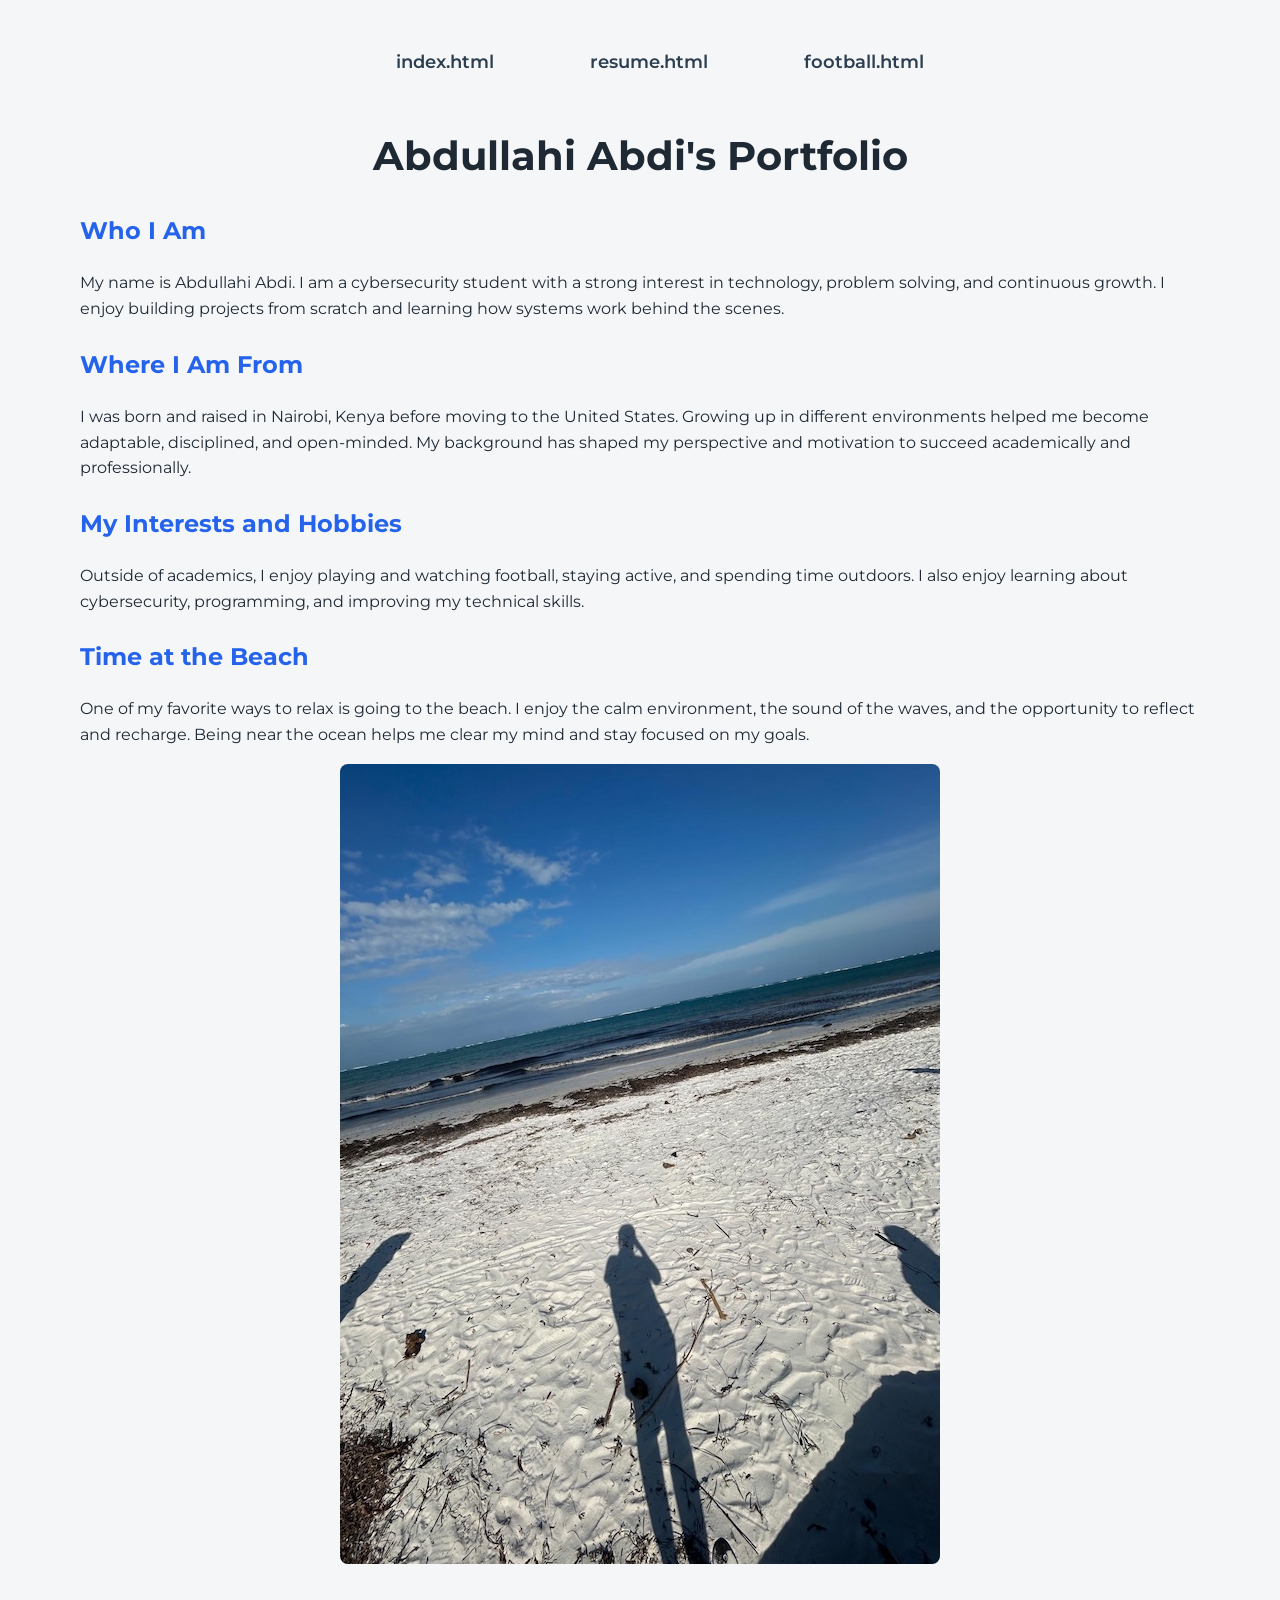
==== index.html @ db38637d "changes" ====
<!DOCTYPE html>
<html lang="en">
  <head>
    <meta charset="UTF-8">
    <title>Abdullahi Abdi - Project 1</title>
    <link rel="stylesheet" href="css/reset.css">
    <link rel="stylesheet" href="css/style.css">
  </head>

  <body id="index-page">
    <nav>
  <ul>
    <li><a href="index.html">index.html</a></li>
    <li><a href="resume.html">resume.html</a></li>
    <li><a href="football.html">football.html</a></li>
  </ul>
</nav>

    <h1>Abdullahi Abdi's Portfolio</h1>

    <h2>Who I Am</h2>
    <p>
    My name is Abdullahi Abdi. I am a cybersecurity student with a strong interest 
    in technology, problem solving, and continuous growth. I enjoy building projects 
    from scratch and learning how systems work behind the scenes.
  </p>

  <h2>Where I Am From</h2>
  <p>
    I was born and raised in Nairobi, Kenya before moving to the United States. 
    Growing up in different environments helped me become adaptable, disciplined, 
    and open-minded. My background has shaped my perspective and motivation to 
    succeed academically and professionally.
  </p>

  <h2>My Interests and Hobbies</h2>
  <p>
    Outside of academics, I enjoy playing and watching football, staying active, 
    and spending time outdoors. I also enjoy learning about cybersecurity, 
    programming, and improving my technical skills.
  </p>
  <h2>Time at the Beach</h2>
  <p>
    One of my favorite ways to relax is going to the beach. I enjoy the calm 
    environment, the sound of the waves, and the opportunity to reflect and 
    recharge. Being near the ocean helps me clear my mind and stay focused 
    on my goals.
  </p>

  <img src="../media/6b4aa15f-7841-44d1-94ff-e7f0ac69c2a6.JPG" alt="Beach view showing ocean and sand where I enjoy relaxing">

</body>
</html>
---- css/style.css ----
@import url('https://fonts.googleapis.com/css2?family=Montserrat:wght@400;600&display=swap');

body {
  font-family: 'Montserrat', Arial, sans-serif;
  background: #f4f6f8;
  color: #1f2933;
  line-height: 1.6;
  padding: 2rem;
}

nav {
  display: flex;
  justify-content: center;
  margin-bottom: 2rem;
}

nav ul {
  list-style: none;
  display: flex;
  gap: 2rem;
}

nav li {
  display: inline;
}

nav a {
  text-decoration: none;
  color: #1f2933;
  font-weight: 600;
  font-size: 1.1rem;
  padding: 0.5rem 1rem;
}

nav a:hover {
  color: #2563eb;
}

nav ul {
  list-style: none;
}

nav li {
  display: inline-block;
  margin: 0 1rem;
}

nav a {
  text-decoration: none;
  color: #1f2933;
  font-weight: 600;
  font-size: 1.1rem;
}

nav a:hover {
  color: #2563eb;
}

h1 {
  text-align: center;
  margin-bottom: 1rem;
}

h2 {
  margin-top: 1.5rem;
  color: #2563eb;
}

section {
  margin-bottom: 2rem;
  padding: 1rem;
  background: white;
  border-radius: 0.5rem;
}

img {
  max-width: 60%;
  display: block;
  margin: 1rem auto;
  border-radius: 0.5rem;
}

@media (max-width: 768px) {
  body {
    padding: 1rem;
  }

  img {
    max-width: 90%;
  }

  nav li {
    display: block;
    margin: 0.5rem 0;
  }
}
#index-page {
  max-width: 70rem;
  margin: 0 auto;
}

#index-page h1 {
  font-size: 2.5rem;
}

#index-page section {
  border-left: 0.4rem solid #2563eb;
}

#resume-page {
  max-width: 60rem;
  margin: 0 auto;
}

#resume-page h2 {
  font-size: 1.6rem;
}

#resume-page section {
  background: #eef2f7;
}

#football-page {
  max-width: 65rem;
  margin: 0 auto;
}

#football-page h1 {
  color: #1d4ed8;
}

#football-page img {
  border: 0.3rem solid #1d4ed8;
}
nav a {
  font-weight: 600;
  color: #2c3e50;
  padding: 0.6rem 1rem;
  border-radius: 0.5rem;
  transition: background 0.3s;
}

nav a:hover {
  background: #e6ebf1;
}
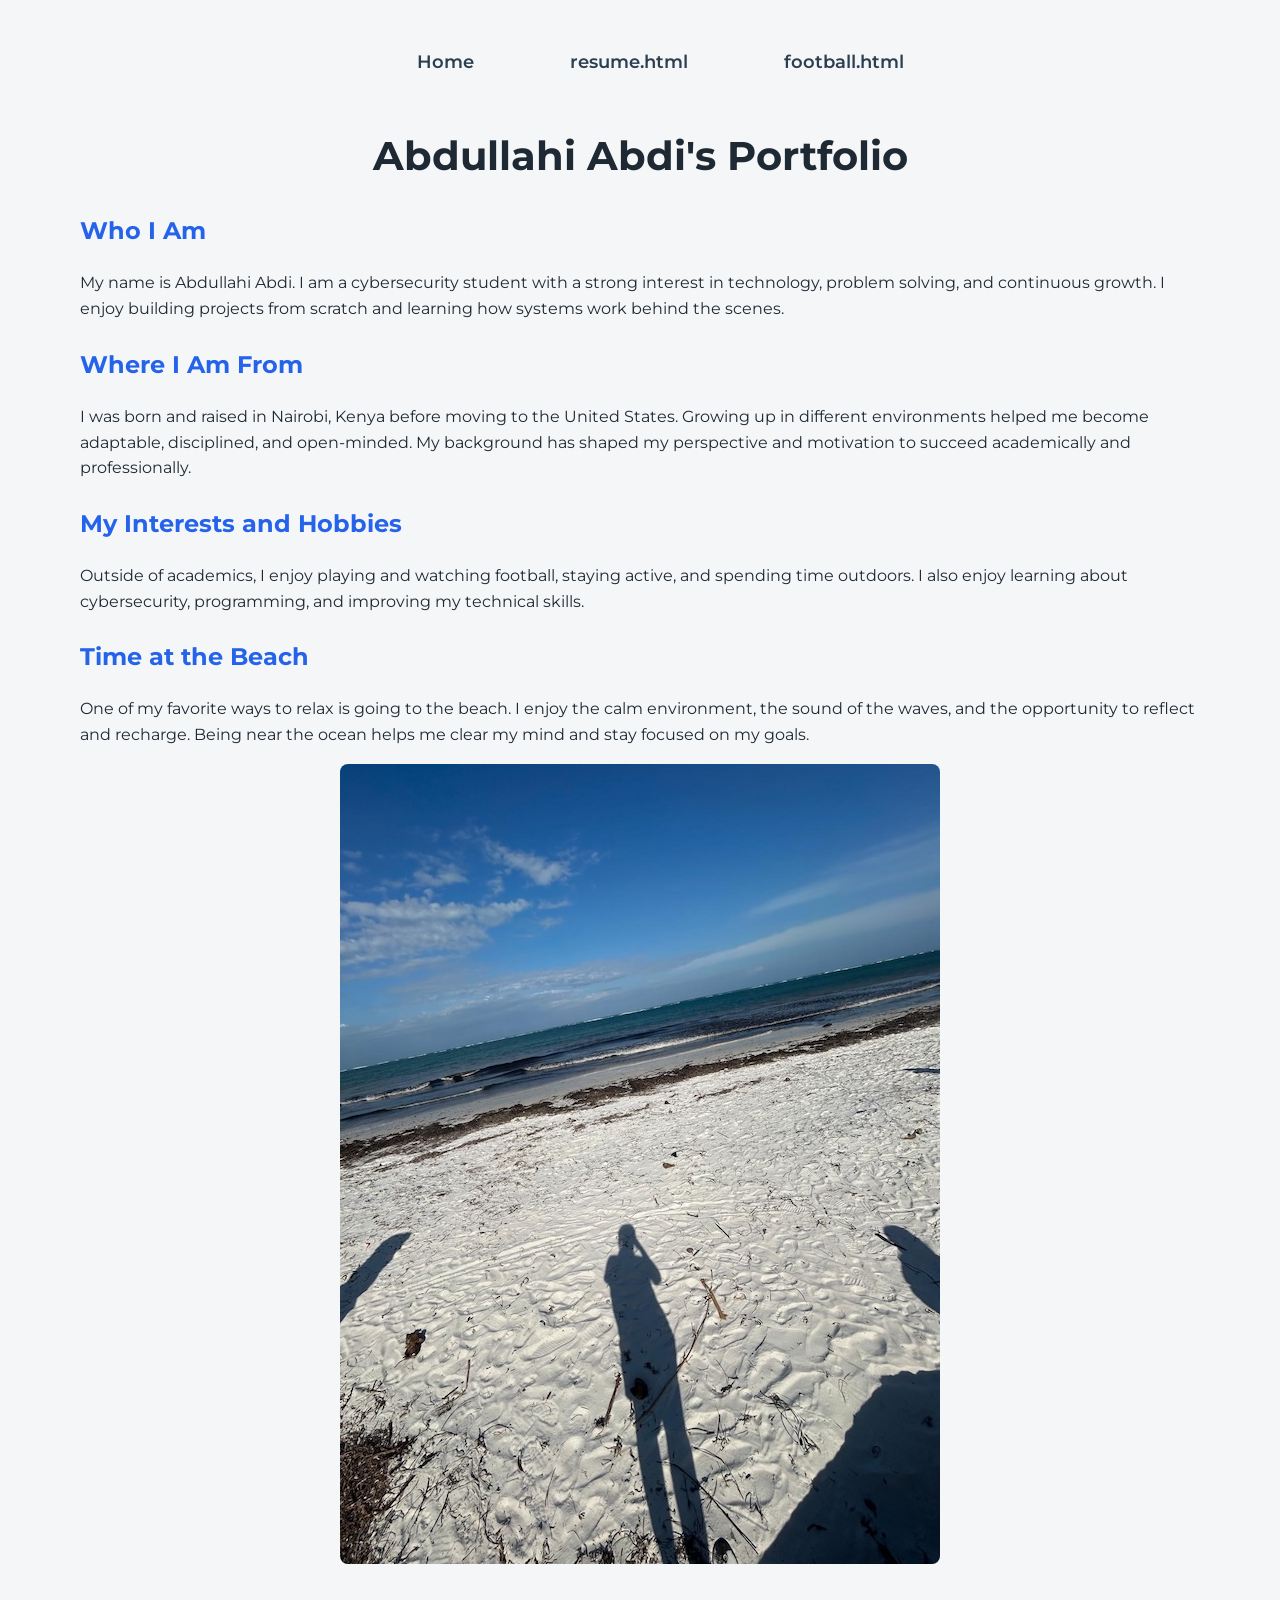
==== commit d1895069: "fixed navigations" ====
--- a/index.html
+++ b/index.html
@@ -6,25 +6,21 @@
     <link rel="stylesheet" href="css/reset.css">
     <link rel="stylesheet" href="css/style.css">
   </head>
-
   <body id="index-page">
     <nav>
   <ul>
-    <li><a href="index.html">index.html</a></li>
+    <li><a href="index.html">Home</a></li>
     <li><a href="resume.html">resume.html</a></li>
     <li><a href="football.html">football.html</a></li>
   </ul>
 </nav>
-
     <h1>Abdullahi Abdi's Portfolio</h1>
-
     <h2>Who I Am</h2>
     <p>
     My name is Abdullahi Abdi. I am a cybersecurity student with a strong interest 
     in technology, problem solving, and continuous growth. I enjoy building projects 
     from scratch and learning how systems work behind the scenes.
   </p>
-
   <h2>Where I Am From</h2>
   <p>
     I was born and raised in Nairobi, Kenya before moving to the United States. 
@@ -32,7 +28,6 @@
     and open-minded. My background has shaped my perspective and motivation to 
     succeed academically and professionally.
   </p>
-
   <h2>My Interests and Hobbies</h2>
   <p>
     Outside of academics, I enjoy playing and watching football, staying active, 
@@ -46,8 +41,6 @@
     recharge. Being near the ocean helps me clear my mind and stay focused 
     on my goals.
   </p>
-
   <img src="../media/6b4aa15f-7841-44d1-94ff-e7f0ac69c2a6.JPG" alt="Beach view showing ocean and sand where I enjoy relaxing">
-
 </body>
 </html>
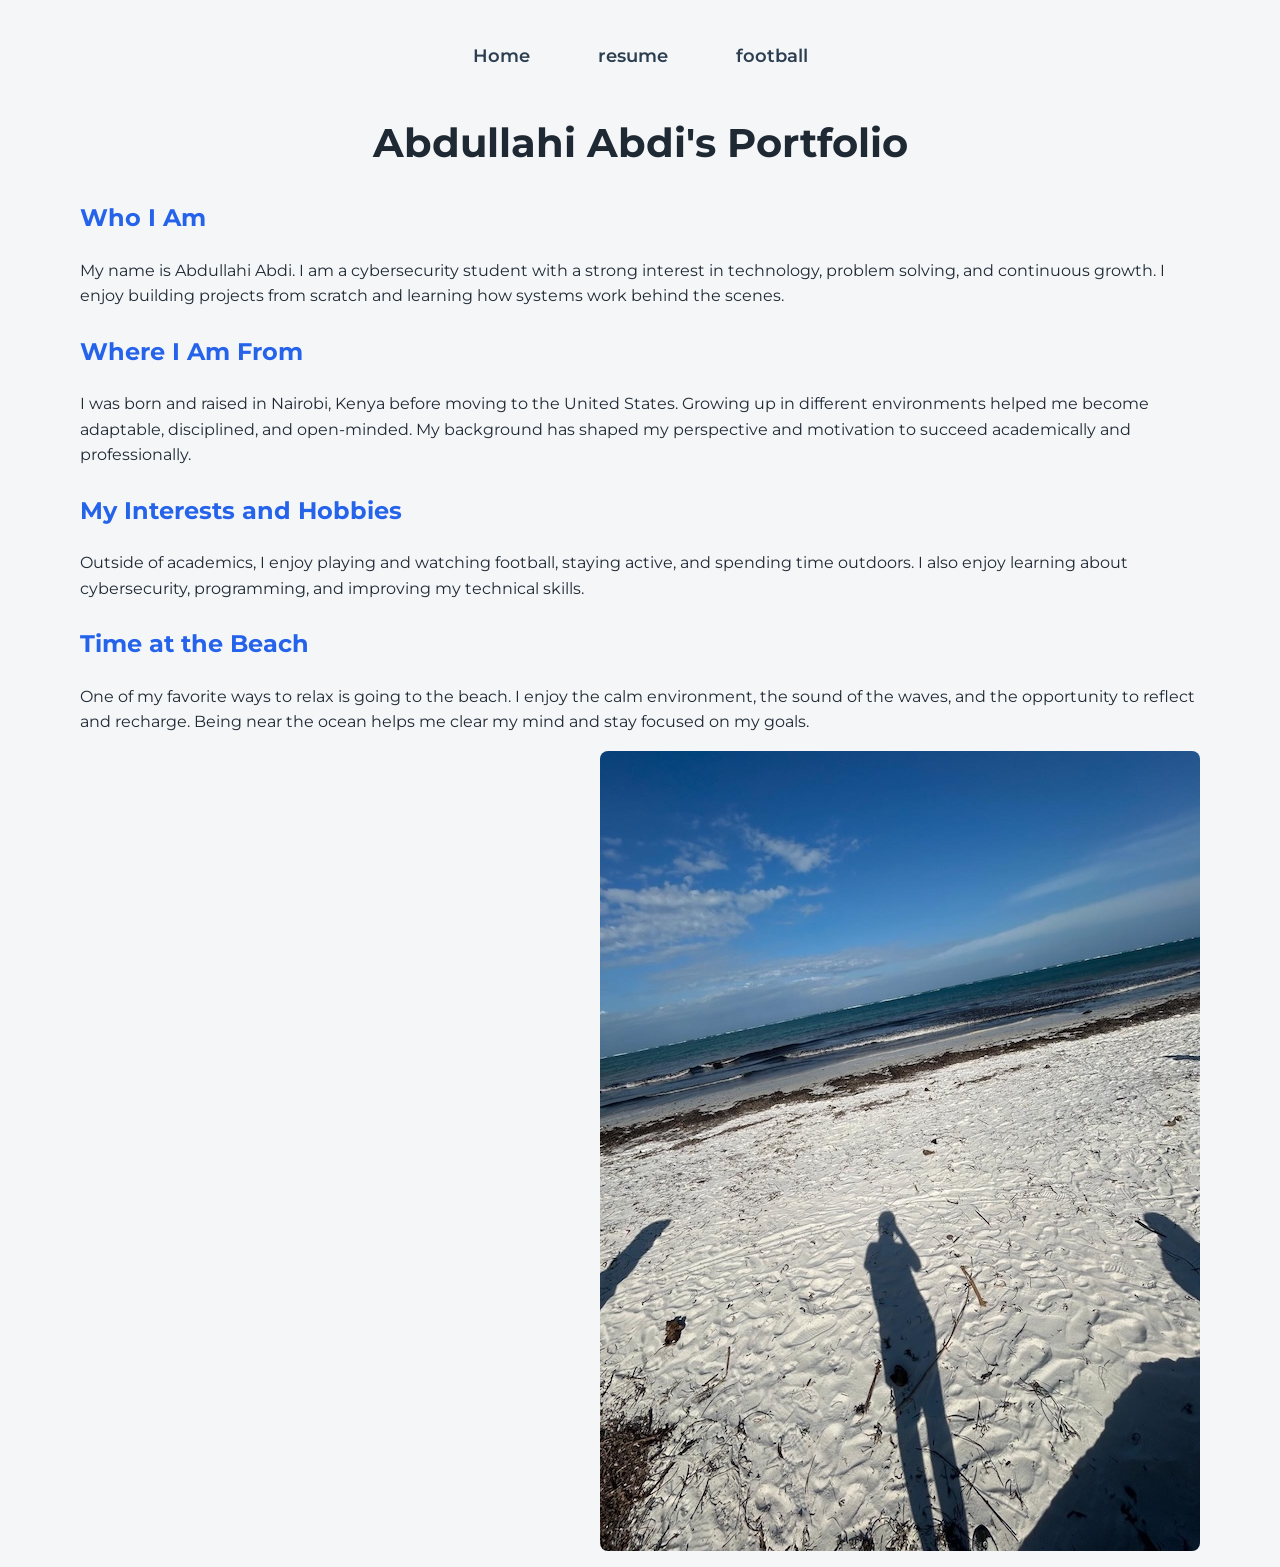
==== commit 58b07d1e: "fixed" ====
--- a/index.html
+++ b/index.html
@@ -2,7 +2,7 @@
 <html lang="en">
   <head>
     <meta charset="UTF-8">
-    <title>Abdullahi Abdi - Project 1</title>
+    <title>Home | Abdullahi Abdi</title>
     <link rel="stylesheet" href="css/reset.css">
     <link rel="stylesheet" href="css/style.css">
   </head>
@@ -10,8 +10,8 @@
     <nav>
   <ul>
     <li><a href="index.html">Home</a></li>
-    <li><a href="resume.html">resume.html</a></li>
-    <li><a href="football.html">football.html</a></li>
+    <li><a href="resume.html">resume</a></li>
+    <li><a href="football.html">football</a></li>
   </ul>
 </nav>
     <h1>Abdullahi Abdi's Portfolio</h1>
--- a/css/style.css
+++ b/css/style.css
@@ -5,55 +5,42 @@
   background: #f4f6f8;
   color: #1f2933;
   line-height: 1.6;
-  padding: 2rem;
+  margin: 0;
+  padding: 1rem;
+  position: relative;
 }
 
 nav {
-  display: flex;
-  justify-content: center;
   margin-bottom: 2rem;
+  text-align: center;
+  position: relative;
 }
 
 nav ul {
   list-style: none;
-  display: flex;
-  gap: 2rem;
+  margin: 0;
+  padding: 0;
 }
 
 nav li {
-  display: inline;
+  display: block;
+  margin: 0.5rem 0;
 }
 
 nav a {
+  display: inline-block;
   text-decoration: none;
-  color: #1f2933;
   font-weight: 600;
+  color: #2c3e50;
   font-size: 1.1rem;
-  padding: 0.5rem 1rem;
+  padding: 0.6rem 1rem;
+  border-radius: 0.5rem;
+  transition: background 0.3s;
 }
 
 nav a:hover {
   color: #2563eb;
-}
-
-nav ul {
-  list-style: none;
-}
-
-nav li {
-  display: inline-block;
-  margin: 0 1rem;
-}
-
-nav a {
-  text-decoration: none;
-  color: #1f2933;
-  font-weight: 600;
-  font-size: 1.1rem;
-}
-
-nav a:hover {
-  color: #2563eb;
+  background: #e6ebf1;
 }
 
 h1 {
@@ -69,31 +56,30 @@
 section {
   margin-bottom: 2rem;
   padding: 1rem;
-  background: white;
+  background: #ffffff;
   border-radius: 0.5rem;
+  float: left;
+  width: 100%;
+  box-sizing: border-box;
+  position: relative;
 }
 
 img {
-  max-width: 60%;
+  max-width: 90%;
+  height: auto;
   display: block;
   margin: 1rem auto;
   border-radius: 0.5rem;
 }
 
-@media (max-width: 768px) {
-  body {
-    padding: 1rem;
-  }
+video {
+  max-width: 100%;
+  height: auto;
+  display: block;
+  margin: 1rem auto;
+  border-radius: 0.5rem;
+}
 
-  img {
-    max-width: 90%;
-  }
-
-  nav li {
-    display: block;
-    margin: 0.5rem 0;
-  }
-}
 #index-page {
   max-width: 70rem;
   margin: 0 auto;
@@ -132,14 +118,20 @@
 #football-page img {
   border: 0.3rem solid #1d4ed8;
 }
-nav a {
-  font-weight: 600;
-  color: #2c3e50;
-  padding: 0.6rem 1rem;
-  border-radius: 0.5rem;
-  transition: background 0.3s;
-}
 
-nav a:hover {
-  background: #e6ebf1;
+@media (min-width: 768px) {
+  body {
+    padding: 2rem;
+  }
+
+  nav li {
+    display: inline-block;
+    margin: 0 1rem;
+  }
+
+  img {
+    max-width: 60%;
+    float: right;
+    margin: 0 0 1rem 1.5rem;
+  }
 }
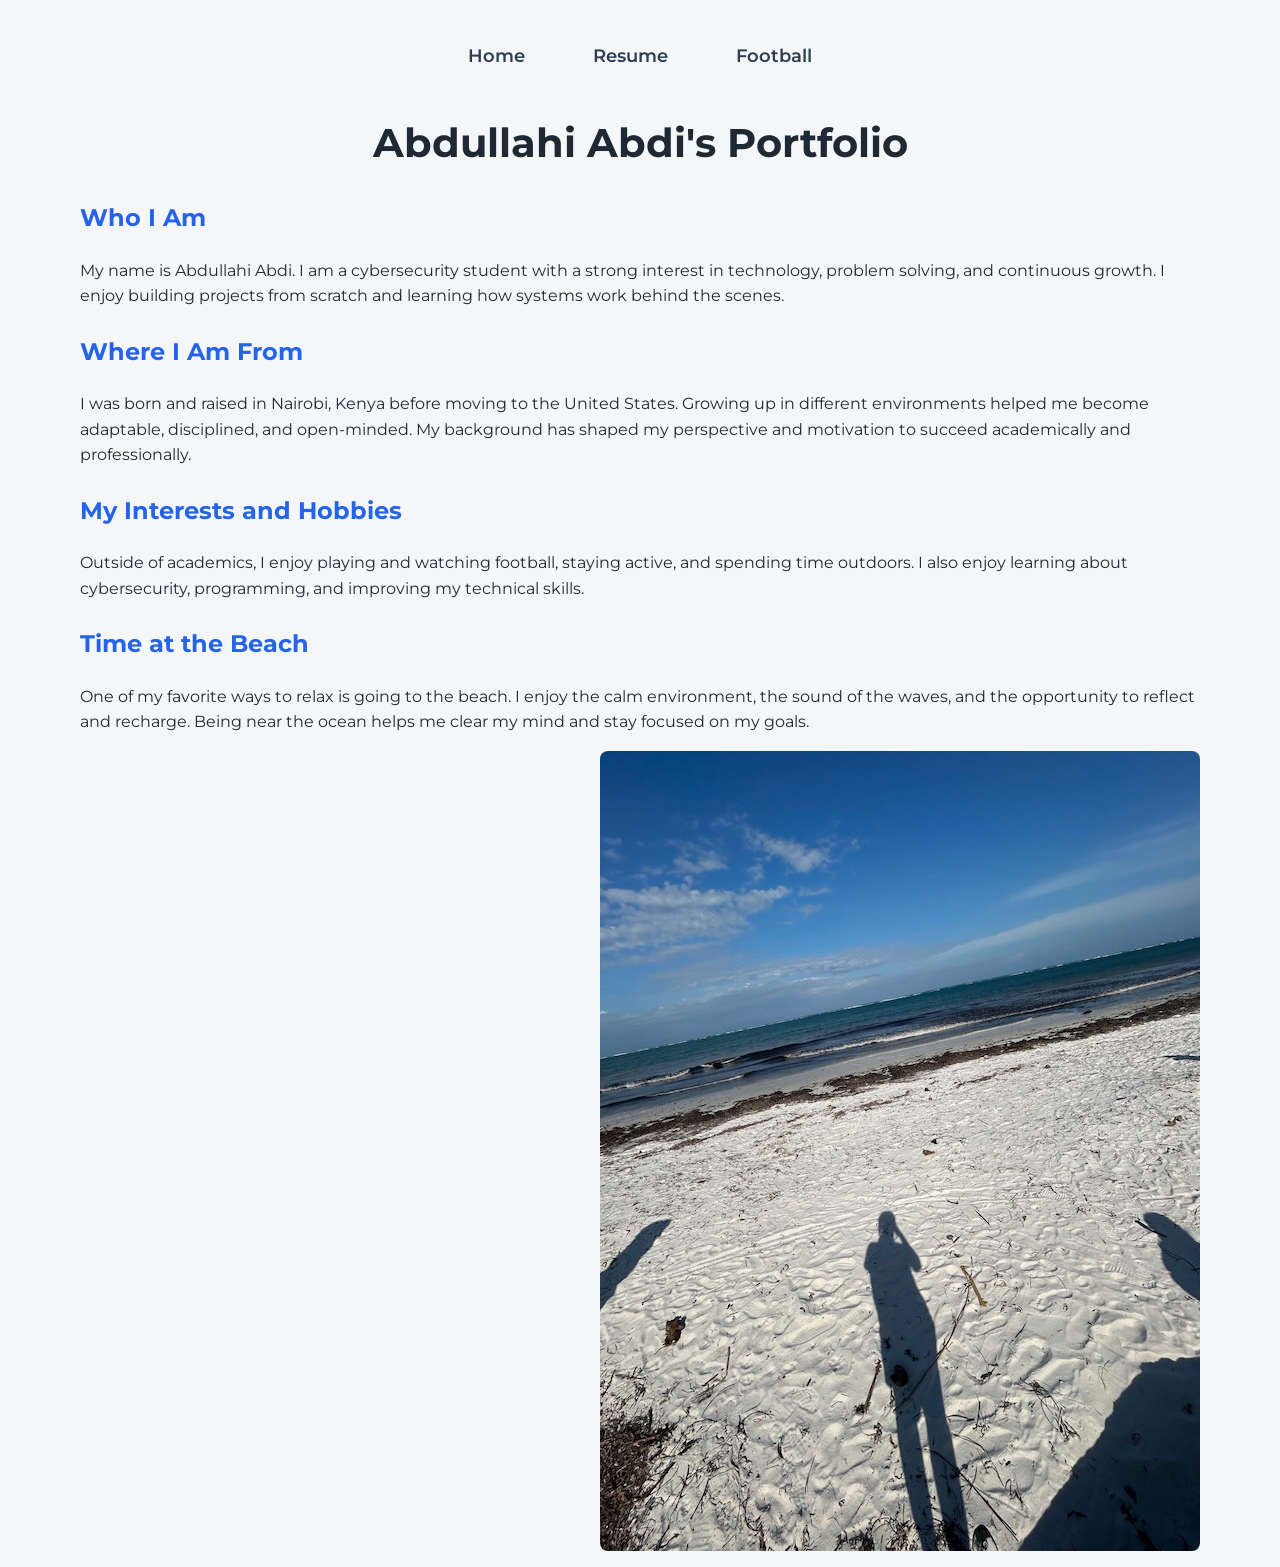
==== commit d60561a9: "fixed" ====
--- a/index.html
+++ b/index.html
@@ -10,8 +10,8 @@
     <nav>
   <ul>
     <li><a href="index.html">Home</a></li>
-    <li><a href="resume.html">resume</a></li>
-    <li><a href="football.html">football</a></li>
+    <li><a href="resume.html">Resume</a></li>
+    <li><a href="football.html">Football</a></li>
   </ul>
 </nav>
     <h1>Abdullahi Abdi's Portfolio</h1>
